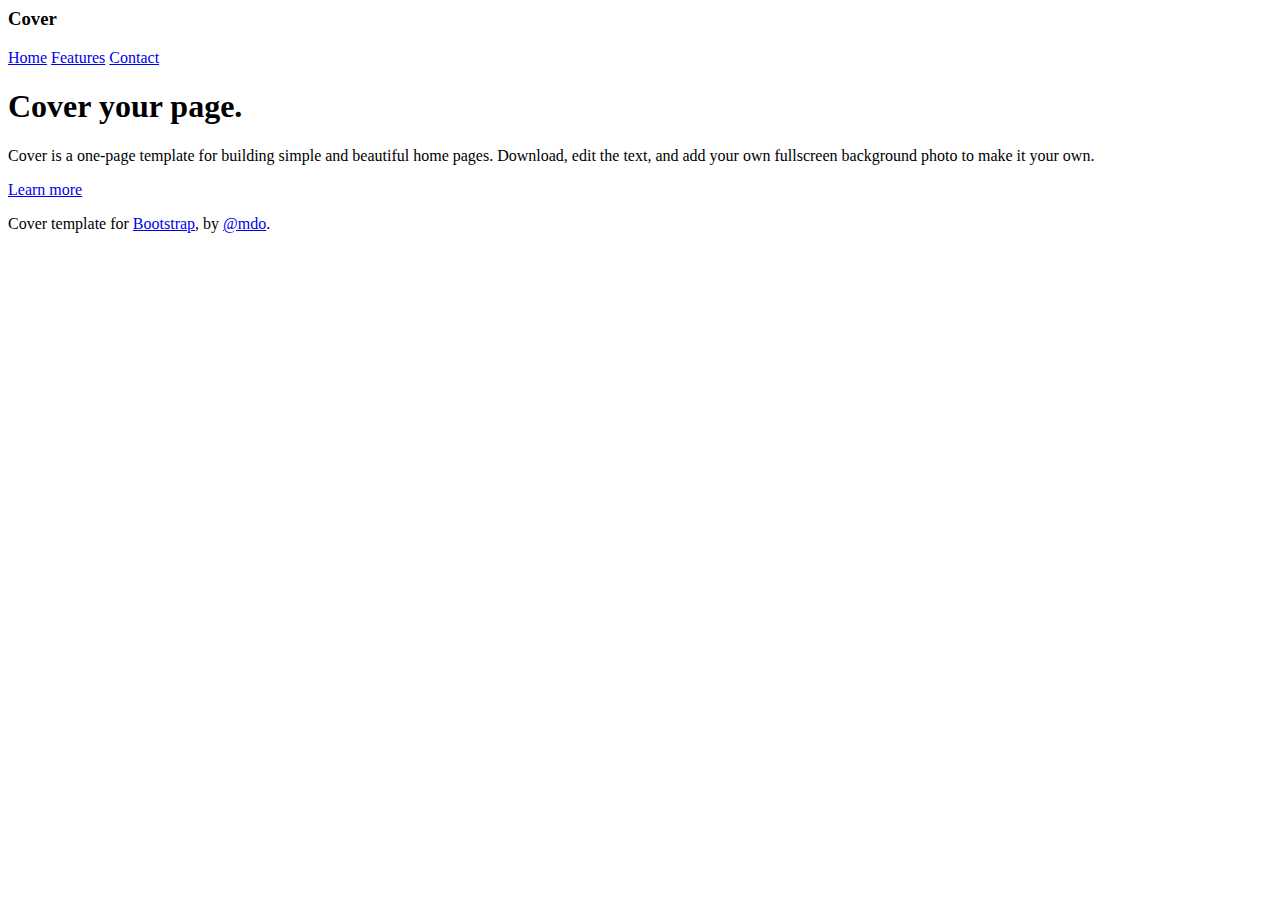
==== mainPage.html @ 7d3966ce "updated" ====
<html>
<head>
    <link rel="mainPage" href="mainPage.css">
</head>
<body>
<div class="cover-container d-flex w-100 h-100 p-3 mx-auto flex-column">
  <header class="mb-auto">
    <div>
      <h3 class="float-md-start mb-0">Cover</h3>
      <nav class="nav nav-masthead justify-content-center float-md-end">
        <a class="nav-link active" aria-current="page" href="#">Home</a>
        <a class="nav-link" href="#">Features</a>
        <a class="nav-link" href="#">Contact</a>
      </nav>
    </div>
  </header>

  <main class="px-3">
    <h1>Cover your page.</h1>
    <p class="lead">Cover is a one-page template for building simple and beautiful home pages. Download, edit the text, and add your own fullscreen background photo to make it your own.</p>
    <p class="lead">
      <a href="#" class="btn btn-lg btn-secondary fw-bold border-white bg-white">Learn more</a>
    </p>
  </main>

  <footer class="mt-auto text-white-50">
    <p>Cover template for <a href="https://getbootstrap.com/" class="text-white">Bootstrap</a>, by <a href="https://twitter.com/mdo" class="text-white">@mdo</a>.</p>
  </footer>
</div>
</body>
</html>
---- mainPage.css ----
/*
 * Globals
 /


/ Custom default button /
.btn-secondary,
.btn-secondary:hover,
.btn-secondary:focus {
  color: #333;
  text-shadow: none; / Prevent inheritance from body /
}


/
 * Base structure
 /

body {
  text-shadow: 0 .05rem .1rem rgba(0, 0, 0, .5);
  box-shadow: inset 0 0 5rem rgba(0, 0, 0, .5);
}

.cover-container {
  max-width: 42em;
}


/
 * Header
 */

 .nav-masthead .nav-link {
    padding: .25rem 0;
    font-weight: 700;
    color: rgba(255, 255, 255, .5);
    background-color: transparent;
    border-bottom: .25rem solid transparent;
  }
  
  .nav-masthead .nav-link:hover,
  .nav-masthead .nav-link:focus {
    border-bottom-color: rgba(255, 255, 255, .25);
  }
  
  .nav-masthead .nav-link + .nav-link {
    margin-left: 1rem;
  }
  
  .nav-masthead .active {
    color: #fff;
    border-bottom-color: #fff;
  }
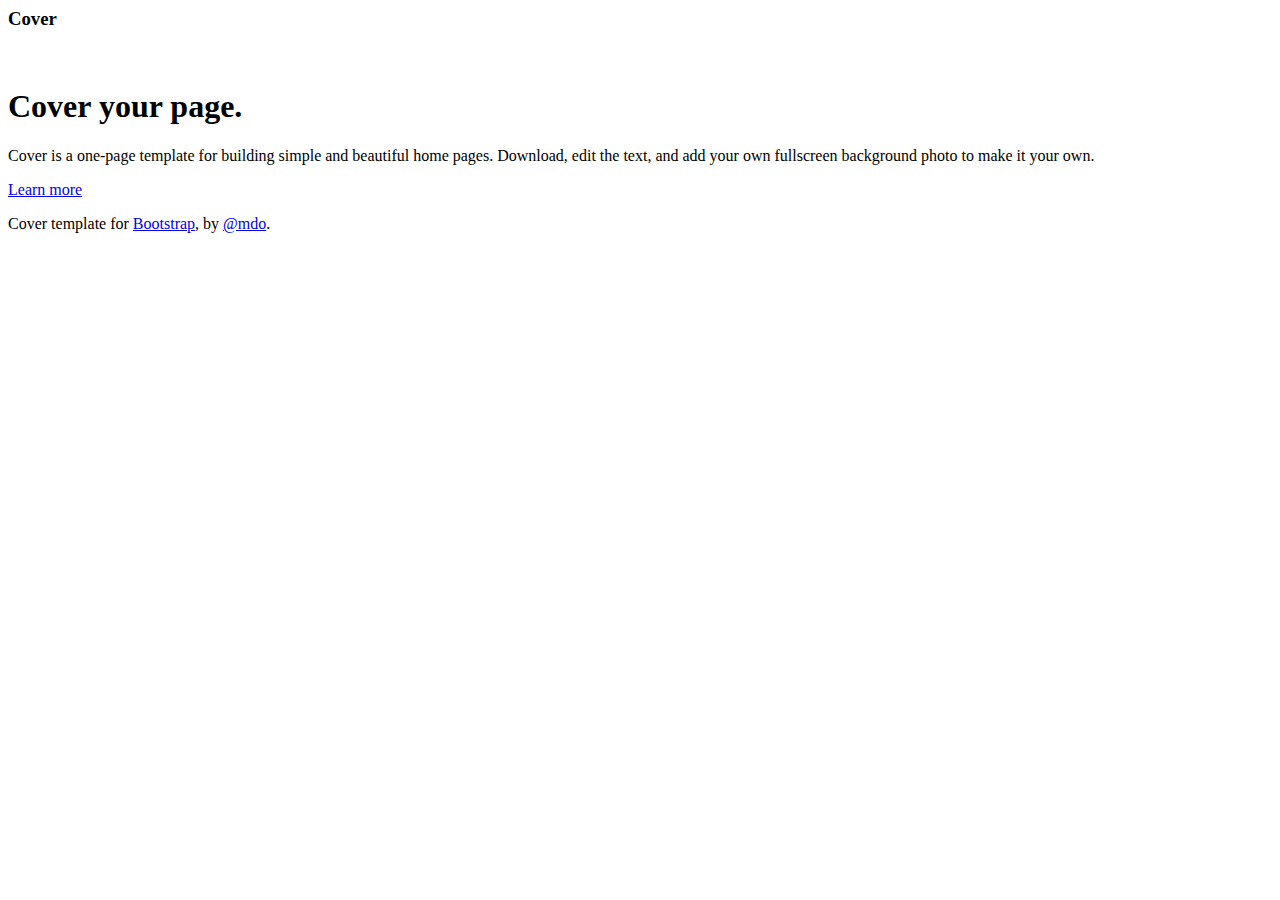
==== commit 6ed93fe3: "Update mainPage.html" ====
--- a/mainPage.html
+++ b/mainPage.html
@@ -1,6 +1,6 @@
 <html>
 <head>
-    <link rel="mainPage" href="mainPage.css">
+    <link rel="stylesheet" href="mainPage.css">
 </head>
 <body>
 <div class="cover-container d-flex w-100 h-100 p-3 mx-auto flex-column">
@@ -28,4 +28,4 @@
   </footer>
 </div>
 </body>
-</html>+</html>
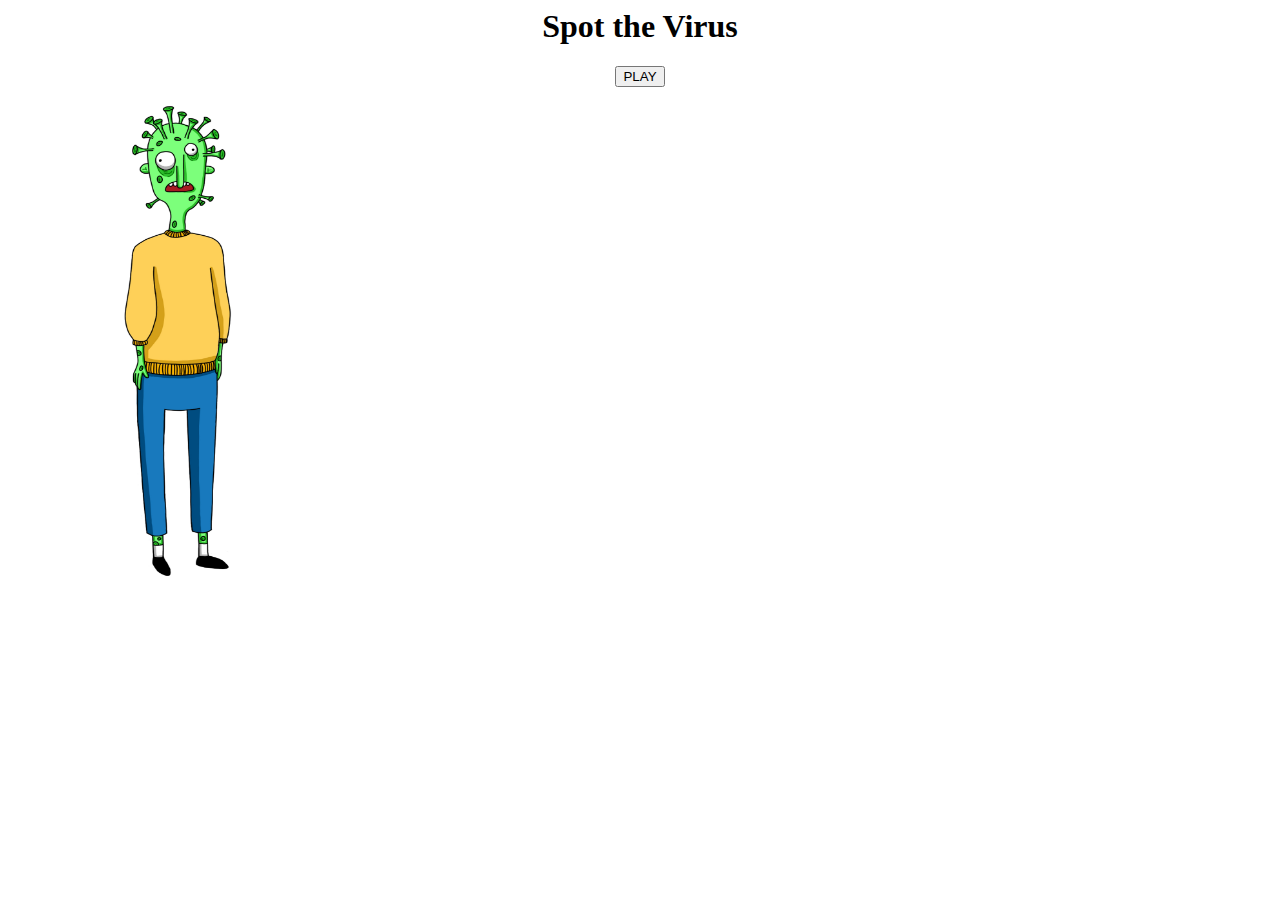
==== commit b2eb97de: "renamed file" ====
--- a/mainPage.html
+++ b/mainPage.html
@@ -1,31 +1,29 @@
+<!DOCTYPE html>
 <html>
 <head>
-    <link rel="stylesheet" href="mainPage.css">
+<style>
+h1 {text-align: center;}
+p {text-align: center;}
+button {text-align: center;}
+</style>
 </head>
 <body>
-<div class="cover-container d-flex w-100 h-100 p-3 mx-auto flex-column">
-  <header class="mb-auto">
-    <div>
-      <h3 class="float-md-start mb-0">Cover</h3>
-      <nav class="nav nav-masthead justify-content-center float-md-end">
-        <a class="nav-link active" aria-current="page" href="#">Home</a>
-        <a class="nav-link" href="#">Features</a>
-        <a class="nav-link" href="#">Contact</a>
-      </nav>
-    </div>
-  </header>
 
-  <main class="px-3">
-    <h1>Cover your page.</h1>
-    <p class="lead">Cover is a one-page template for building simple and beautiful home pages. Download, edit the text, and add your own fullscreen background photo to make it your own.</p>
-    <p class="lead">
-      <a href="#" class="btn btn-lg btn-secondary fw-bold border-white bg-white">Learn more</a>
-    </p>
-  </main>
 
-  <footer class="mt-auto text-white-50">
-    <p>Cover template for <a href="https://getbootstrap.com/" class="text-white">Bootstrap</a>, by <a href="https://twitter.com/mdo" class="text-white">@mdo</a>.</p>
-  </footer>
-</div>
+
+<h1>Spot the Virus</h1>
+
+
+<div style="text-align:center">  
+    <button>PLAY</button>
+</div> 
+
+<img src="covid_guy.jpg" 
+width="400" 
+height="500"/>
+
+
+
+
 </body>
 </html>
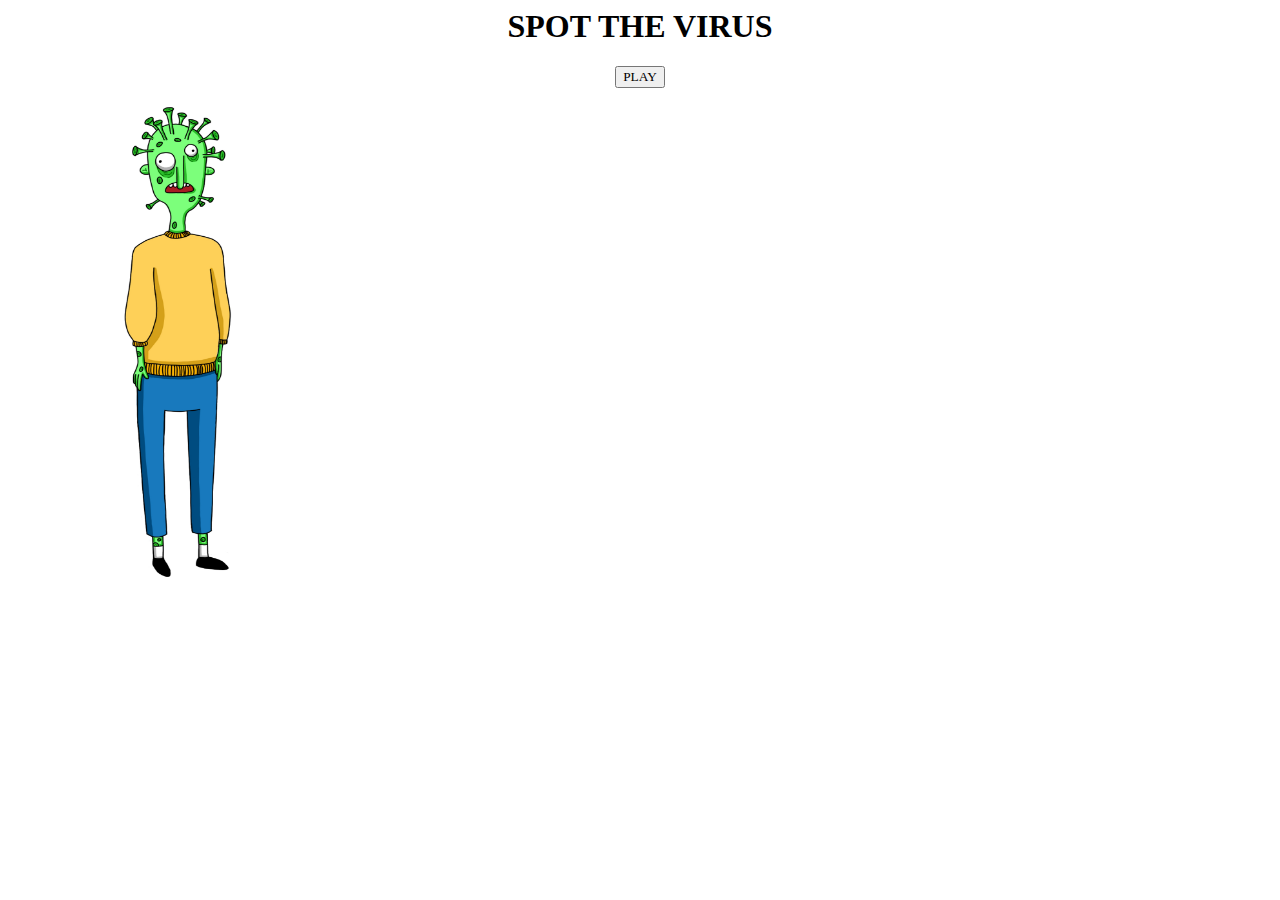
==== commit d8a7cbcf: "changed font" ====
--- a/mainPage.html
+++ b/mainPage.html
@@ -2,6 +2,13 @@
 <html>
 <head>
 <style>
+@font-face { font-family: Shadow Of the Deads; src: url('Shadow Of the Deads.ttf'); } 
+h1 {
+    font-family: Shadow Of the Deads
+}
+button {
+    font-family: Shadow Of the Deads
+}
 h1 {text-align: center;}
 p {text-align: center;}
 button {text-align: center;}
@@ -9,9 +16,7 @@
 </head>
 <body>
 
-
-
-<h1>Spot the Virus</h1>
+<h1>SPOT THE VIRUS</h1>
 
 
 <div style="text-align:center">  
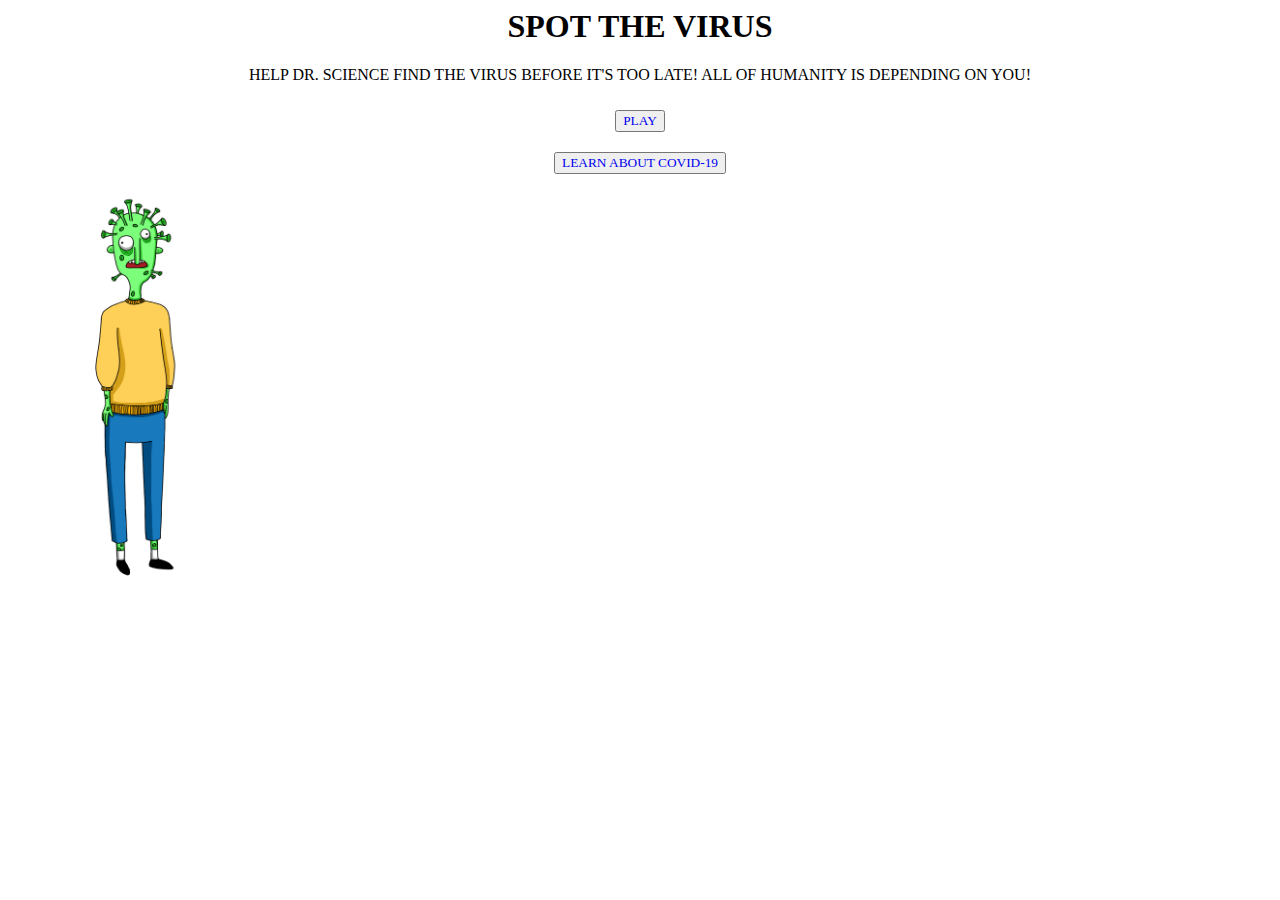
==== commit 291d6ab7: "updated" ====
--- a/mainPage.html
+++ b/mainPage.html
@@ -1,34 +1,48 @@
 <!DOCTYPE html>
 <html>
-<head>
-<style>
-@font-face { font-family: Shadow Of the Deads; src: url('Shadow Of the Deads.ttf'); } 
-h1 {
-    font-family: Shadow Of the Deads
-}
-button {
-    font-family: Shadow Of the Deads
-}
-h1 {text-align: center;}
-p {text-align: center;}
-button {text-align: center;}
-</style>
-</head>
-<body>
-
-<h1>SPOT THE VIRUS</h1>
+    <head>
+        <style>
+            @font-face { font-family: Shadow Of the Deads; src: url('Shadow Of the Deads.ttf'); } 
+            h1 {
+                font-family: Shadow Of the Deads
+            }
 
 
-<div style="text-align:center">  
-    <button>PLAY</button>
-</div> 
+            @font-face { font-family: Shadow Of the Deads Over; src: url('Shadow Of the Deads Over.ttf'); } 
+            button {
+                font-family: Shadow Of the Deads Over
+            }
+            p {
+                font-family: Shadow Of the Deads Over
+            }
+            
+            h1 {text-align: center;}
+            p {text-align: center;}
+            #button {text-align: center;}
+        </style>
+    </head>
+    <body>      
+        <h1>SPOT THE VIRUS</h1>
 
-<img src="covid_guy.jpg" 
-width="400" 
-height="500"/>
+        <p>HELP DR. SCIENCE FIND THE VIRUS BEFORE IT'S TOO LATE! ALL OF HUMANITY IS DEPENDING ON YOU!</p>
+
+        <div style="text-align:center">  
+            <a style='text-decoration: none' href='playPage.html' alt='Broken Link'><button style="margin:10px;">PLAY</a></button>
+        </div> 
+
+        <div style="text-align:center">  
+            <a style='text-decoration: none' href='learnMore.html' alt='Broken Link'><button style="margin:10px;">LEARN ABOUT COVID-19</a></button>
+        </div> 
+
+   
+        <!--<IMG STYLE="position:absolute; TOP:10px; LEFT:170px; WIDTH:50px; HEIGHT:50px" SRC="covid_guy.jpg">-->
+        
+
+    
+        <img src="covid_guy.jpg" 
+        width="300" 
+        height="400"/>
 
 
-
-
-</body>
+    </body>
 </html>
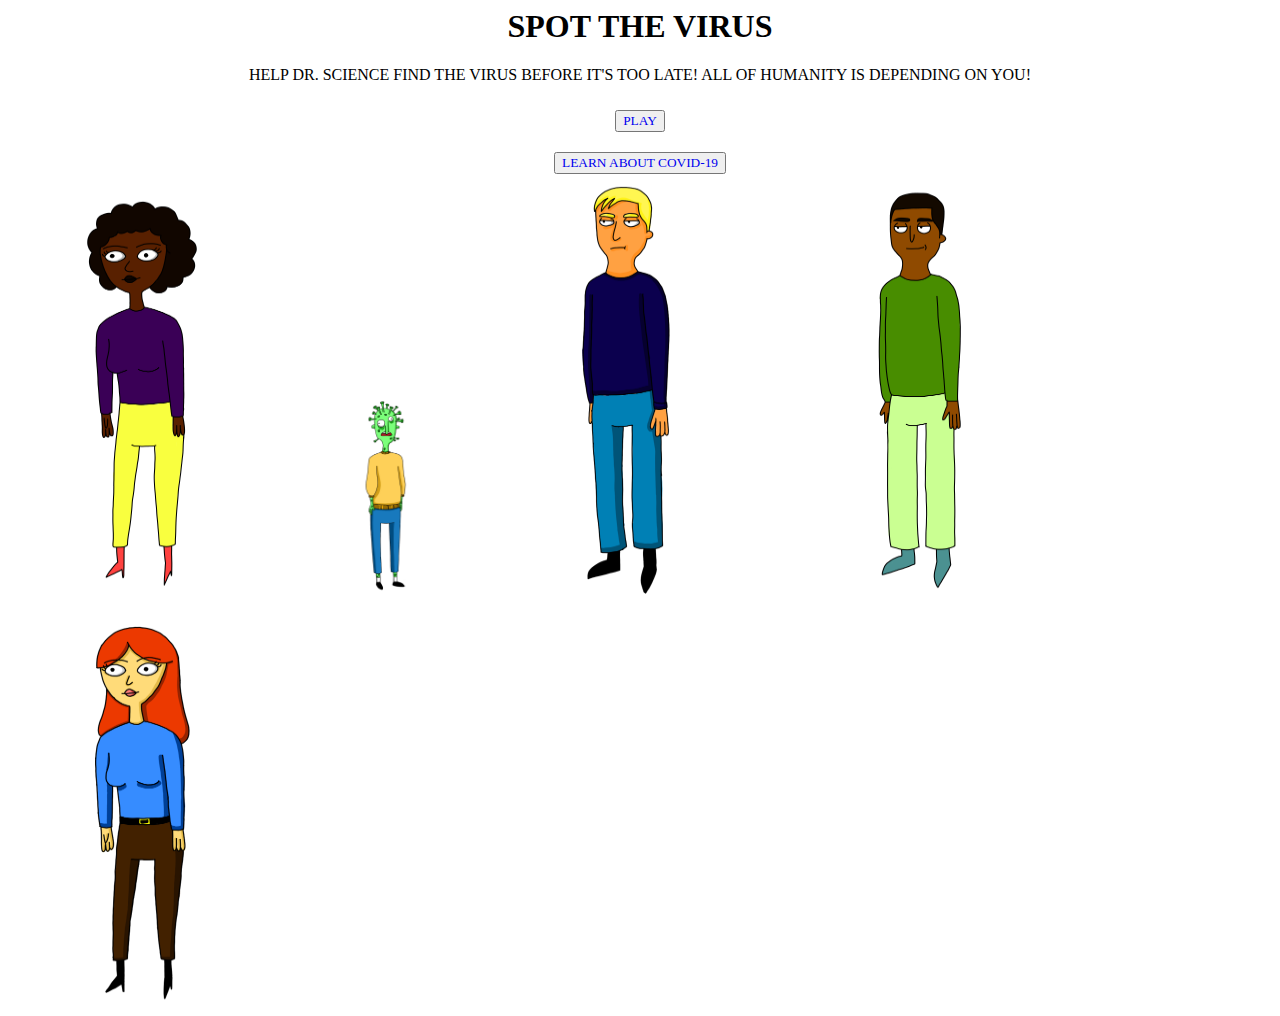
==== commit 1fe6c0b9: "updated" ====
--- a/mainPage.html
+++ b/mainPage.html
@@ -18,11 +18,11 @@
             
             h1 {text-align: center;}
             p {text-align: center;}
-            #button {text-align: center;}
+            button {text-align: center;}
         </style>
     </head>
     <body>      
-        <h1>SPOT THE VIRUS</h1>
+        <h1>SPOT THE VIRUS</h1>  
 
         <p>HELP DR. SCIENCE FIND THE VIRUS BEFORE IT'S TOO LATE! ALL OF HUMANITY IS DEPENDING ON YOU!</p>
 
@@ -38,11 +38,26 @@
         <!--<IMG STYLE="position:absolute; TOP:10px; LEFT:170px; WIDTH:50px; HEIGHT:50px" SRC="covid_guy.jpg">-->
         
 
-    
+
+        <img src="person3.png" 
+        width="310" 
+        height="410"/>
+
         <img src="covid_guy.jpg" 
-        width="300" 
-        height="400"/>
+        width="150" 
+        height="200"/>
 
+        <img src="person2.png" 
+        width="310" 
+        height="410"/>
+
+        <img src="person4.png" 
+        width="310" 
+        height="410"/>
+        
+        <img src="person1.png" 
+        width="310" 
+        height="410"/>
 
     </body>
 </html>
